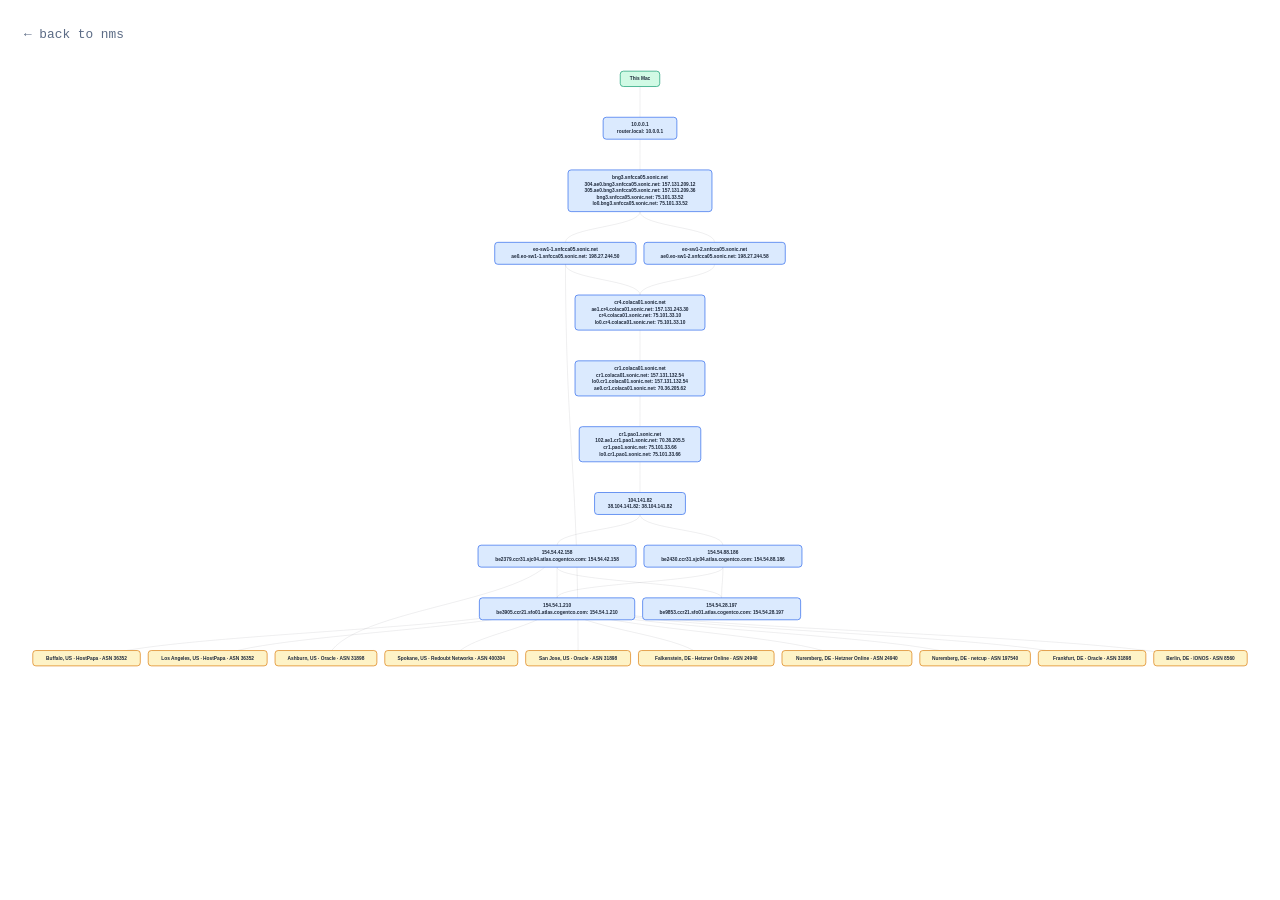
==== topology-diagram.html @ 1eddac13 "Add network-builder hop, full-size diagram link New hop 3 "network-builder" -- Amazon-box-to-verifie" ====
<!doctype html>
<html lang="en">
<head>
<meta charset="utf-8">
<meta name="viewport" content="width=device-width, initial-scale=1">
<title>NMS — ISP topology diagram (full size)</title>
<style>
  :root {
    --bg: #FFFFFF; --card: #F5F7FB; --ink: #0F1729; --muted: #5B6B85;
    --line: rgba(15, 23, 41, 0.10);
    --font-display: -apple-system, BlinkMacSystemFont, "SF Pro Display", "Helvetica Neue", Arial, sans-serif;
    --font-mono: ui-monospace, "SF Mono", Menlo, "Courier New", monospace;
    color-scheme: light;
  }
  @media (prefers-color-scheme: dark) {
    :root {
      --bg: #0B1220; --card: #121B2E; --ink: #EAF0F7; --muted: #93A3BE;
      --line: rgba(234, 240, 247, 0.12);
      color-scheme: dark;
    }
  }
  * { box-sizing: border-box; }
  html, body { margin: 0; padding: 0; }
  body {
    background: var(--bg); color: var(--ink); font-family: var(--font-display);
    padding: 1.5rem; overflow-x: auto;
  }
  a { color: inherit; }
  .back {
    display: inline-block; margin-bottom: 1rem; font-family: var(--font-mono);
    font-size: 0.8rem; color: var(--muted); text-decoration: none;
  }
  .back:hover { color: var(--ink); }
  .mini-topo .topo-line { fill: none; stroke: var(--line); stroke-width: 1.5; }
  .mini-topo .topo-node { stroke-width: 1.5; }
  .mini-topo .topo-thismac { fill: #d1fae5; stroke: #059669; }
  .mini-topo .topo-hop { fill: #dbeafe; stroke: #2563eb; }
  .mini-topo .topo-source { fill: #fef3c7; stroke: #d97706; }
  .mini-topo .topo-label {
    font-family: var(--font-display); font-size: 11px; font-weight: 600;
    text-anchor: middle; fill: #1e293b;
  }
  .mini-topo .topo-sub { font-weight: 400; font-size: 9.5px; opacity: 0.75; }
</style>
</head>
<body>
<a class="back" href="index.html#hop-5">← back to nms</a>
<svg class="mini-topo real-topo" viewBox="0 0 2807 1415" role="img" aria-label="ISP topology diagram: this Mac at top, expanding down through router and ISP hops, to ten external vantage points at bottom that corroborate the path.">
<path class="topo-line" d="M1403.5,65.0 C1403.5,100.0 1403.5,100.0 1403.5,135.0"/>
<path class="topo-line" d="M1403.5,185.0 C1403.5,220.0 1403.5,220.0 1403.5,255.0"/>
<path class="topo-line" d="M1403.5,350.0 C1403.5,385.0 1233.5,385.0 1233.5,420.0"/>
<path class="topo-line" d="M1403.5,350.0 C1403.5,385.0 1573.5,385.0 1573.5,420.0"/>
<path class="topo-line" d="M1233.5,470.0 C1233.5,505.0 1403.5,505.0 1403.5,540.0"/>
<path class="topo-line" d="M1573.5,470.0 C1573.5,505.0 1403.5,505.0 1403.5,540.0"/>
<path class="topo-line" d="M1403.5,620.0 C1403.5,655.0 1403.5,655.0 1403.5,690.0"/>
<path class="topo-line" d="M1403.5,770.0 C1403.5,805.0 1403.5,805.0 1403.5,840.0"/>
<path class="topo-line" d="M1403.5,920.0 C1403.5,955.0 1403.5,955.0 1403.5,990.0"/>
<path class="topo-line" d="M1403.5,1040.0 C1403.5,1075.0 1214.5,1075.0 1214.5,1110.0"/>
<path class="topo-line" d="M1403.5,1040.0 C1403.5,1075.0 1592.5,1075.0 1592.5,1110.0"/>
<path class="topo-line" d="M1214.5,1160.0 C1214.5,1195.0 1214.5,1195.0 1214.5,1230.0"/>
<path class="topo-line" d="M1214.5,1160.0 C1214.5,1195.0 1589.5,1195.0 1589.5,1230.0"/>
<path class="topo-line" d="M1592.5,1160.0 C1592.5,1195.0 1214.5,1195.0 1214.5,1230.0"/>
<path class="topo-line" d="M1592.5,1160.0 C1592.5,1195.0 1589.5,1195.0 1589.5,1230.0"/>
<path class="topo-line" d="M1214.5,1230.0 C1214.5,1307.5 142.5,1307.5 142.5,1385.0"/>
<path class="topo-line" d="M1214.5,1230.0 C1214.5,1307.5 418.5,1307.5 418.5,1385.0"/>
<path class="topo-line" d="M1214.5,1110.0 C1214.5,1247.5 688.0,1247.5 688.0,1385.0"/>
<path class="topo-line" d="M1214.5,1230.0 C1214.5,1307.5 973.5,1307.5 973.5,1385.0"/>
<path class="topo-line" d="M1233.5,420.0 C1233.5,902.5 1262.5,902.5 1262.5,1385.0"/>
<path class="topo-line" d="M1214.5,1230.0 C1214.5,1307.5 1554.5,1307.5 1554.5,1385.0"/>
<path class="topo-line" d="M1214.5,1230.0 C1214.5,1307.5 1875.0,1307.5 1875.0,1385.0"/>
<path class="topo-line" d="M1214.5,1230.0 C1214.5,1307.5 2167.0,1307.5 2167.0,1385.0"/>
<path class="topo-line" d="M1214.5,1230.0 C1214.5,1307.5 2433.5,1307.5 2433.5,1385.0"/>
<path class="topo-line" d="M1214.5,1230.0 C1214.5,1307.5 2680.5,1307.5 2680.5,1385.0"/>
<rect class="topo-node topo-thismac" x="1358.5" y="30.0" width="90.0" height="35.0" rx="7"/>
<text class="topo-label" x="1403.5" y="50.8"><tspan x="1403.5" dy="0">This Mac</tspan></text>
<rect class="topo-node topo-hop" x="1319.5" y="135.0" width="168.0" height="50.0" rx="7"/>
<text class="topo-label" x="1403.5" y="155.8"><tspan x="1403.5" dy="0">10.0.0.1</tspan><tspan x="1403.5" dy="15">router.local: 10.0.0.1</tspan></text>
<rect class="topo-node topo-hop" x="1239.5" y="255.0" width="328.0" height="95.0" rx="7"/>
<text class="topo-label" x="1403.5" y="275.8"><tspan x="1403.5" dy="0">bng3.snfcca05.sonic.net</tspan><tspan x="1403.5" dy="15">304.ae0.bng3.snfcca05.sonic.net: 157.131.209.12</tspan><tspan x="1403.5" dy="15">305.ae0.bng3.snfcca05.sonic.net: 157.131.209.36</tspan><tspan x="1403.5" dy="15">bng3.snfcca05.sonic.net: 75.101.33.52</tspan><tspan x="1403.5" dy="15">lo0.bng3.snfcca05.sonic.net: 75.101.33.52</tspan></text>
<rect class="topo-node topo-hop" x="1072.5" y="420.0" width="322.0" height="50.0" rx="7"/>
<text class="topo-label" x="1233.5" y="440.8"><tspan x="1233.5" dy="0">eo-sw1-1.snfcca05.sonic.net</tspan><tspan x="1233.5" dy="15">ae0.eo-sw1-1.snfcca05.sonic.net: 198.27.244.50</tspan></text>
<rect class="topo-node topo-hop" x="1412.5" y="420.0" width="322.0" height="50.0" rx="7"/>
<text class="topo-label" x="1573.5" y="440.8"><tspan x="1573.5" dy="0">eo-sw1-2.snfcca05.sonic.net</tspan><tspan x="1573.5" dy="15">ae0.eo-sw1-2.snfcca05.sonic.net: 198.27.244.58</tspan></text>
<rect class="topo-node topo-hop" x="1255.5" y="540.0" width="296.0" height="80.0" rx="7"/>
<text class="topo-label" x="1403.5" y="560.8"><tspan x="1403.5" dy="0">cr4.colaca01.sonic.net</tspan><tspan x="1403.5" dy="15">ae1.cr4.colaca01.sonic.net: 157.131.243.30</tspan><tspan x="1403.5" dy="15">cr4.colaca01.sonic.net: 75.101.33.10</tspan><tspan x="1403.5" dy="15">lo0.cr4.colaca01.sonic.net: 75.101.33.10</tspan></text>
<rect class="topo-node topo-hop" x="1255.5" y="690.0" width="296.0" height="80.0" rx="7"/>
<text class="topo-label" x="1403.5" y="710.8"><tspan x="1403.5" dy="0">cr1.colaca01.sonic.net</tspan><tspan x="1403.5" dy="15">cr1.colaca01.sonic.net: 157.131.132.54</tspan><tspan x="1403.5" dy="15">lo0.cr1.colaca01.sonic.net: 157.131.132.54</tspan><tspan x="1403.5" dy="15">ae0.cr1.colaca01.sonic.net: 70.36.205.62</tspan></text>
<rect class="topo-node topo-hop" x="1265.0" y="840.0" width="277.0" height="80.0" rx="7"/>
<text class="topo-label" x="1403.5" y="860.8"><tspan x="1403.5" dy="0">cr1.pao1.sonic.net</tspan><tspan x="1403.5" dy="15">102.ae1.cr1.pao1.sonic.net: 70.36.205.5</tspan><tspan x="1403.5" dy="15">cr1.pao1.sonic.net: 75.101.33.66</tspan><tspan x="1403.5" dy="15">lo0.cr1.pao1.sonic.net: 75.101.33.66</tspan></text>
<rect class="topo-node topo-hop" x="1300.0" y="990.0" width="207.0" height="50.0" rx="7"/>
<text class="topo-label" x="1403.5" y="1010.8"><tspan x="1403.5" dy="0">104.141.82</tspan><tspan x="1403.5" dy="15">38.104.141.82: 38.104.141.82</tspan></text>
<rect class="topo-node topo-hop" x="1034.5" y="1110.0" width="360.0" height="50.0" rx="7"/>
<text class="topo-label" x="1214.5" y="1130.8"><tspan x="1214.5" dy="0">154.54.42.158</tspan><tspan x="1214.5" dy="15">be2379.ccr31.sjc04.atlas.cogentco.com: 154.54.42.158</tspan></text>
<rect class="topo-node topo-hop" x="1412.5" y="1110.0" width="360.0" height="50.0" rx="7"/>
<text class="topo-label" x="1592.5" y="1130.8"><tspan x="1592.5" dy="0">154.54.88.186</tspan><tspan x="1592.5" dy="15">be2430.ccr31.sjc04.atlas.cogentco.com: 154.54.88.186</tspan></text>
<rect class="topo-node topo-hop" x="1037.5" y="1230.0" width="354.0" height="50.0" rx="7"/>
<text class="topo-label" x="1214.5" y="1250.8"><tspan x="1214.5" dy="0">154.54.1.210</tspan><tspan x="1214.5" dy="15">be3905.ccr21.sfo01.atlas.cogentco.com: 154.54.1.210</tspan></text>
<rect class="topo-node topo-hop" x="1409.5" y="1230.0" width="360.0" height="50.0" rx="7"/>
<text class="topo-label" x="1589.5" y="1250.8"><tspan x="1589.5" dy="0">154.54.28.197</tspan><tspan x="1589.5" dy="15">be9853.ccr21.sfo01.atlas.cogentco.com: 154.54.28.197</tspan></text>
<rect class="topo-node topo-source" x="20.0" y="1350.0" width="245.0" height="35.0" rx="7"/>
<text class="topo-label" x="142.5" y="1370.8"><tspan x="142.5" dy="0">Buffalo, US · HostPapa · ASN 36352</tspan></text>
<rect class="topo-node topo-source" x="283.0" y="1350.0" width="271.0" height="35.0" rx="7"/>
<text class="topo-label" x="418.5" y="1370.8"><tspan x="418.5" dy="0">Los Angeles, US · HostPapa · ASN 36352</tspan></text>
<rect class="topo-node topo-source" x="572.0" y="1350.0" width="232.0" height="35.0" rx="7"/>
<text class="topo-label" x="688.0" y="1370.8"><tspan x="688.0" dy="0">Ashburn, US · Oracle · ASN 31898</tspan></text>
<rect class="topo-node topo-source" x="822.0" y="1350.0" width="303.0" height="35.0" rx="7"/>
<text class="topo-label" x="973.5" y="1370.8"><tspan x="973.5" dy="0">Spokane, US · Redoubt Networks · ASN 400304</tspan></text>
<rect class="topo-node topo-source" x="1143.0" y="1350.0" width="239.0" height="35.0" rx="7"/>
<text class="topo-label" x="1262.5" y="1370.8"><tspan x="1262.5" dy="0">San Jose, US · Oracle · ASN 31898</tspan></text>
<rect class="topo-node topo-source" x="1400.0" y="1350.0" width="309.0" height="35.0" rx="7"/>
<text class="topo-label" x="1554.5" y="1370.8"><tspan x="1554.5" dy="0">Falkenstein, DE · Hetzner Online · ASN 24940</tspan></text>
<rect class="topo-node topo-source" x="1727.0" y="1350.0" width="296.0" height="35.0" rx="7"/>
<text class="topo-label" x="1875.0" y="1370.8"><tspan x="1875.0" dy="0">Nuremberg, DE · Hetzner Online · ASN 24940</tspan></text>
<rect class="topo-node topo-source" x="2041.0" y="1350.0" width="252.0" height="35.0" rx="7"/>
<text class="topo-label" x="2167.0" y="1370.8"><tspan x="2167.0" dy="0">Nuremberg, DE · netcup · ASN 197540</tspan></text>
<rect class="topo-node topo-source" x="2311.0" y="1350.0" width="245.0" height="35.0" rx="7"/>
<text class="topo-label" x="2433.5" y="1370.8"><tspan x="2433.5" dy="0">Frankfurt, DE · Oracle · ASN 31898</tspan></text>
<rect class="topo-node topo-source" x="2574.0" y="1350.0" width="213.0" height="35.0" rx="7"/>
<text class="topo-label" x="2680.5" y="1370.8"><tspan x="2680.5" dy="0">Berlin, DE · IONOS · ASN 8560</tspan></text>
</svg>
</body>
</html>
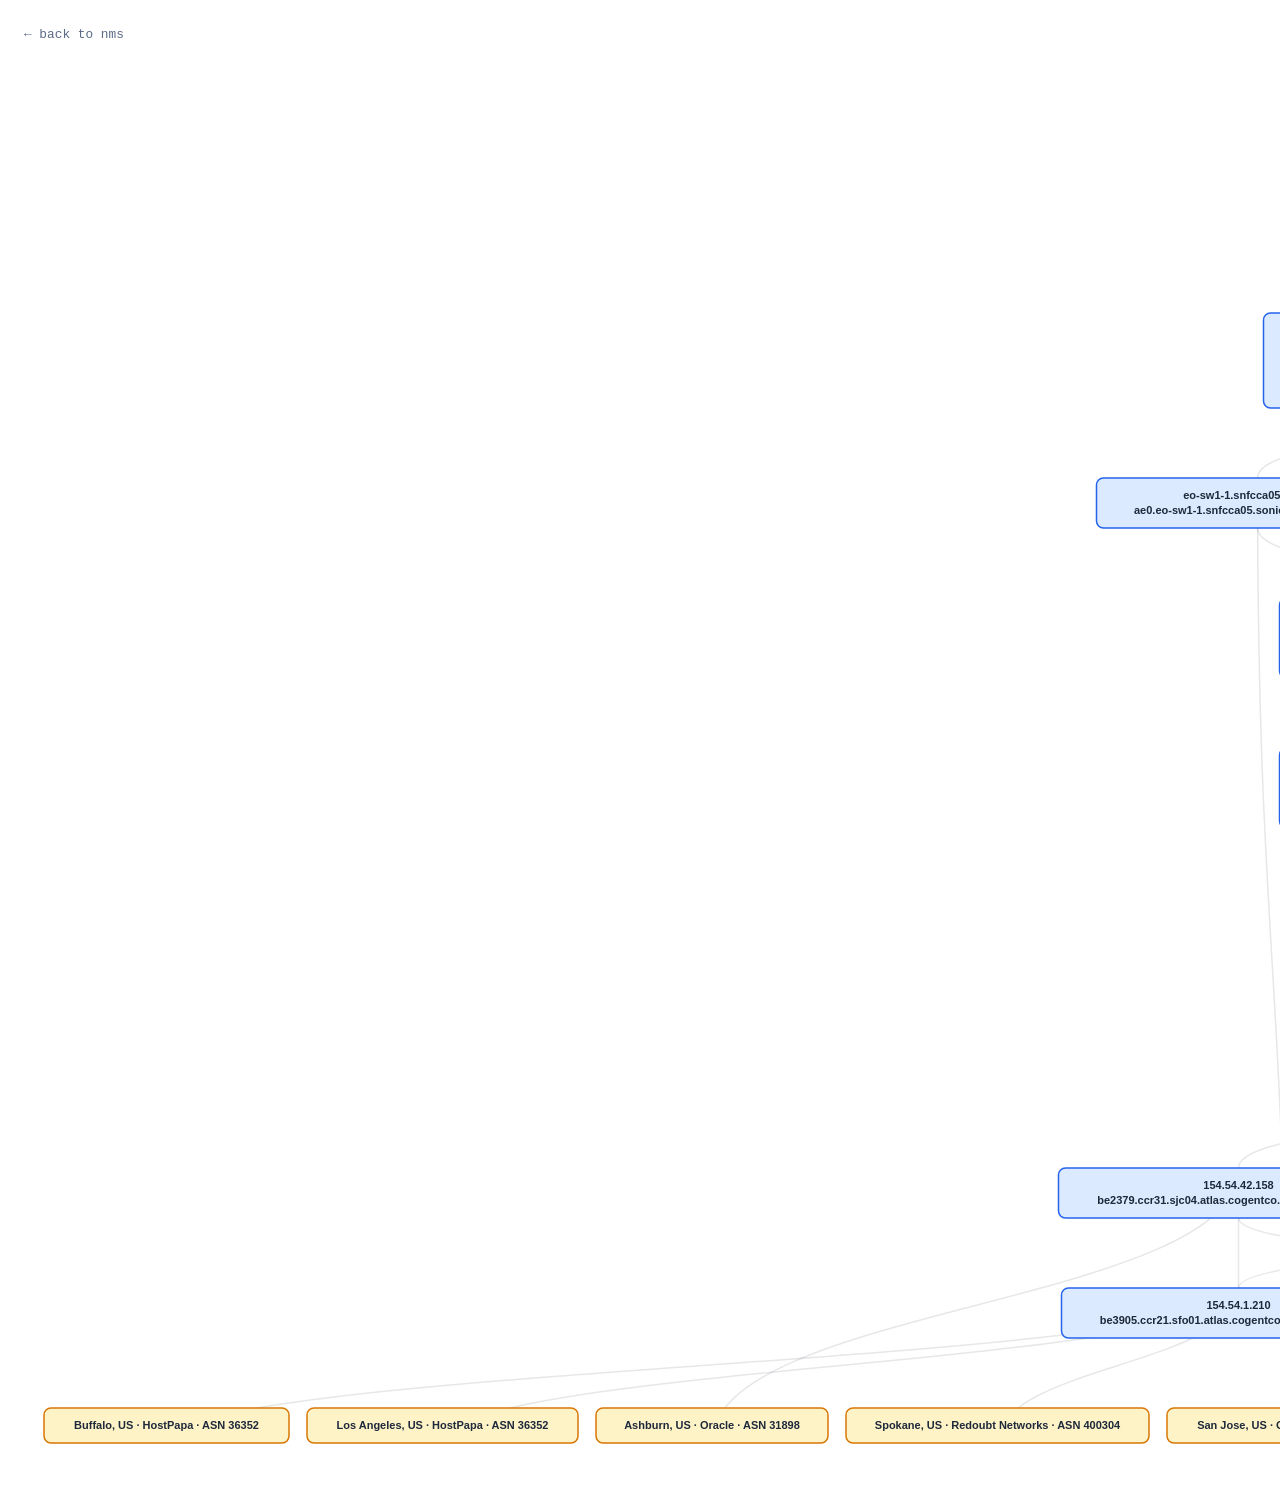
==== commit 280d0b32: "Full-diagram page: render SVG at native size too Raised directly ("the separate topology browser win" ====
--- a/topology-diagram.html
+++ b/topology-diagram.html
@@ -31,6 +31,7 @@
     font-size: 0.8rem; color: var(--muted); text-decoration: none;
   }
   .back:hover { color: var(--ink); }
+  .mini-topo { display: block; }
   .mini-topo .topo-line { fill: none; stroke: var(--line); stroke-width: 1.5; }
   .mini-topo .topo-node { stroke-width: 1.5; }
   .mini-topo .topo-thismac { fill: #d1fae5; stroke: #059669; }
@@ -45,7 +46,7 @@
 </head>
 <body>
 <a class="back" href="index.html#hop-5">← back to nms</a>
-<svg class="mini-topo real-topo" viewBox="0 0 2807 1415" role="img" aria-label="ISP topology diagram: this Mac at top, expanding down through router and ISP hops, to ten external vantage points at bottom that corroborate the path.">
+<svg class="mini-topo real-topo" viewBox="0 0 2807 1415" width="2807" height="1415" role="img" aria-label="ISP topology diagram: this Mac at top, expanding down through router and ISP hops, to ten external vantage points at bottom that corroborate the path.">
 <path class="topo-line" d="M1403.5,65.0 C1403.5,100.0 1403.5,100.0 1403.5,135.0"/>
 <path class="topo-line" d="M1403.5,185.0 C1403.5,220.0 1403.5,220.0 1403.5,255.0"/>
 <path class="topo-line" d="M1403.5,350.0 C1403.5,385.0 1233.5,385.0 1233.5,420.0"/>
